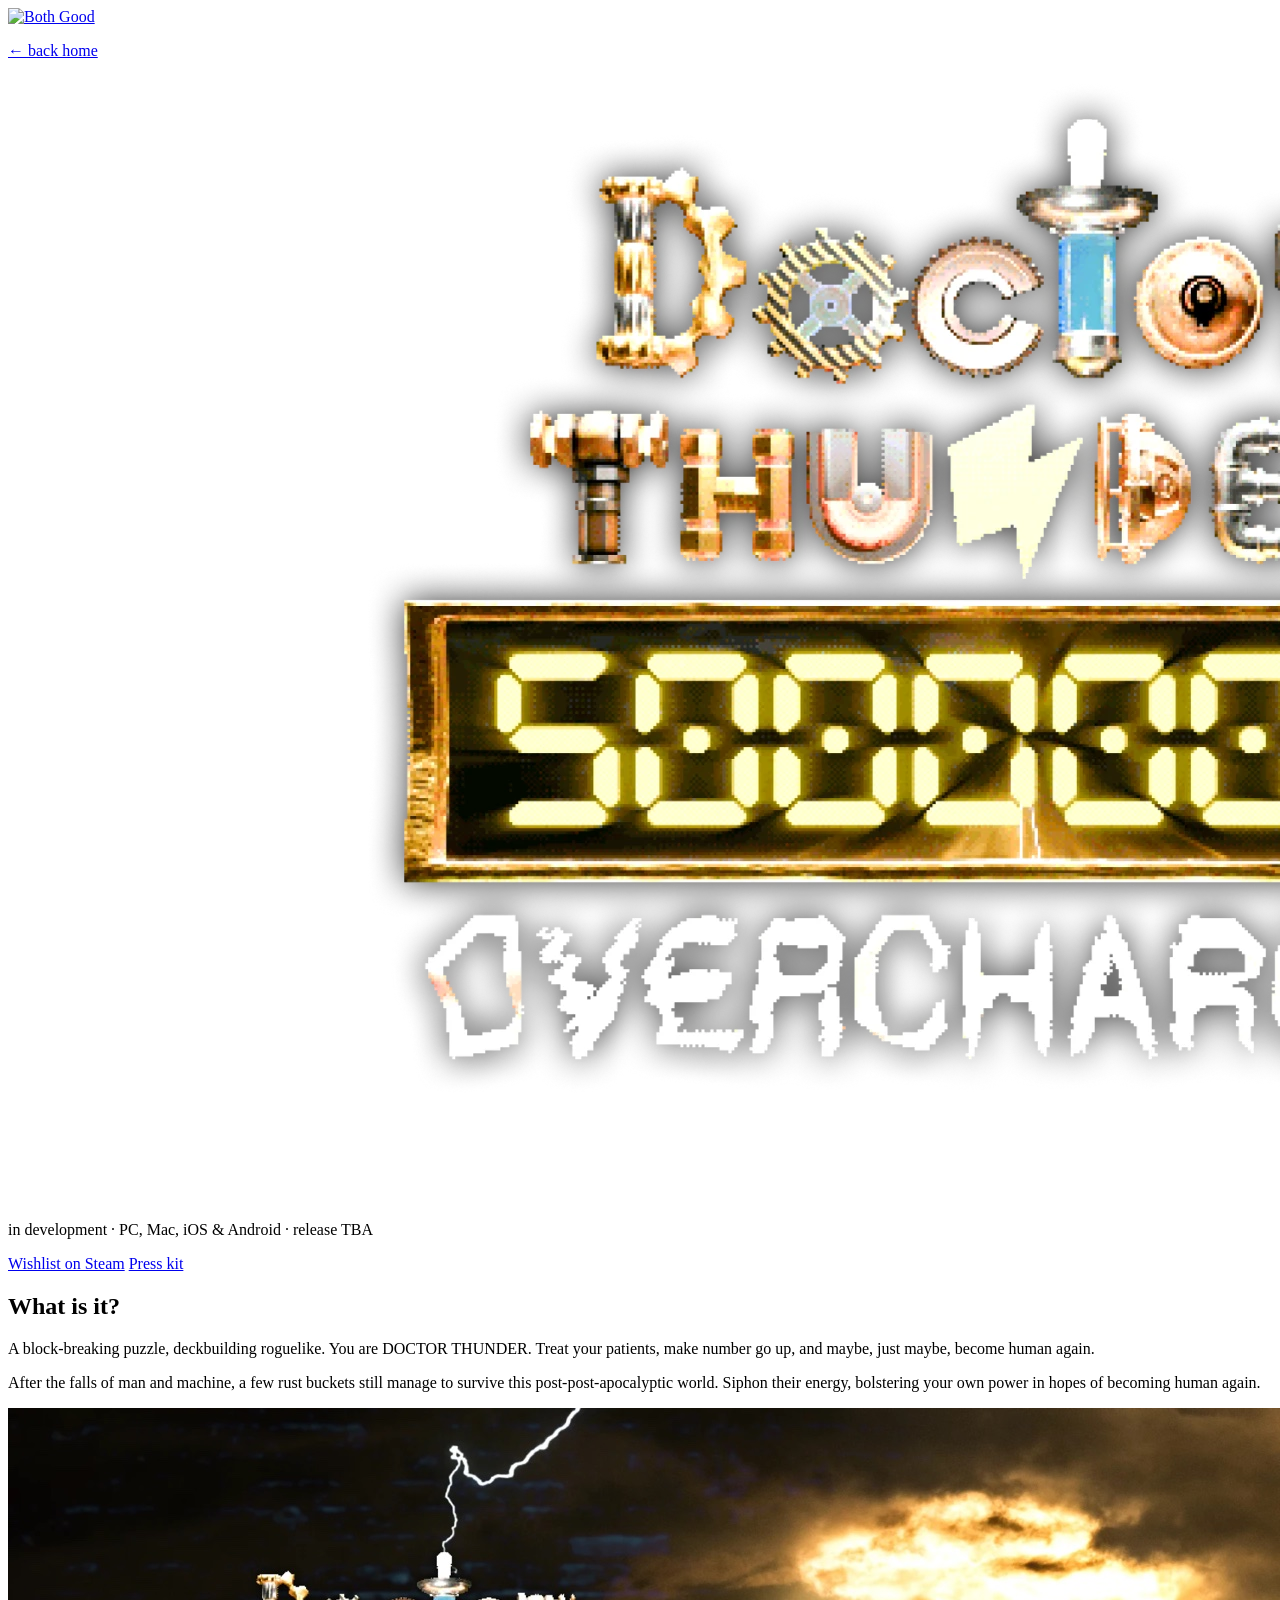
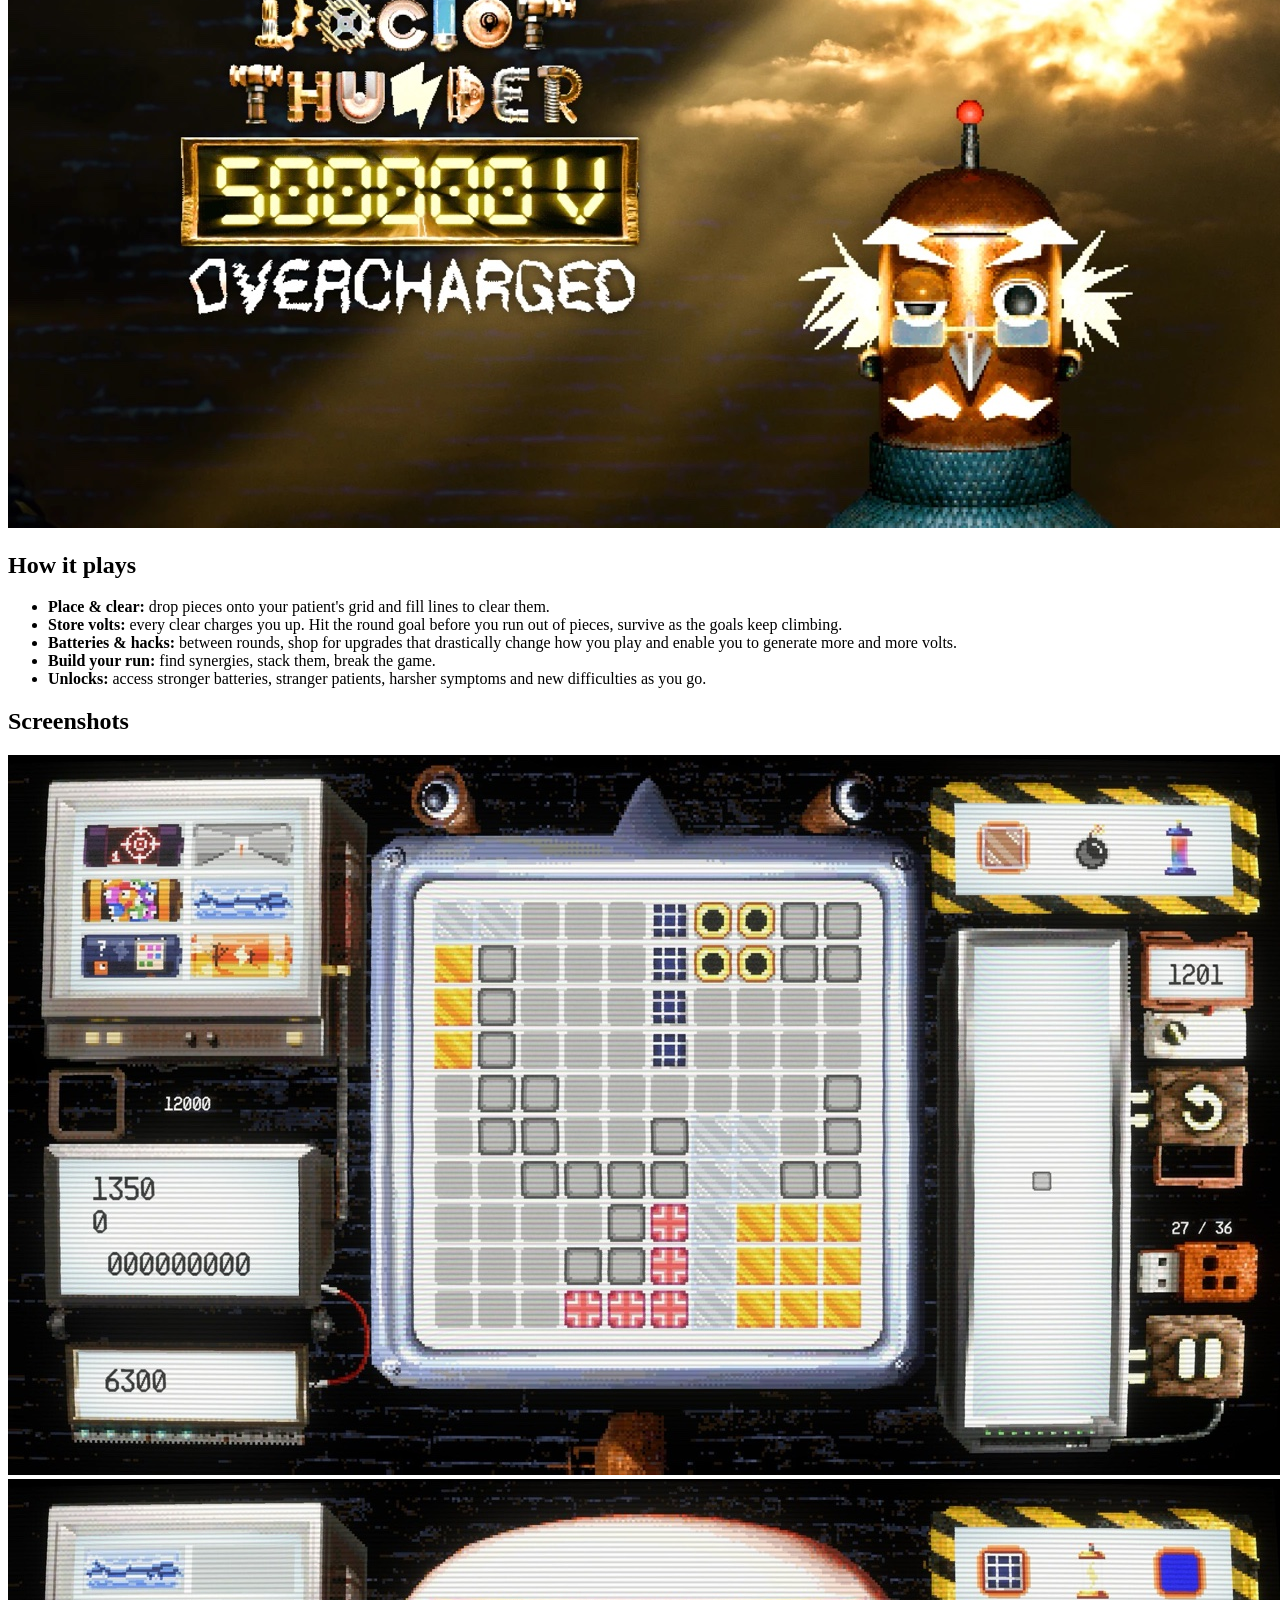
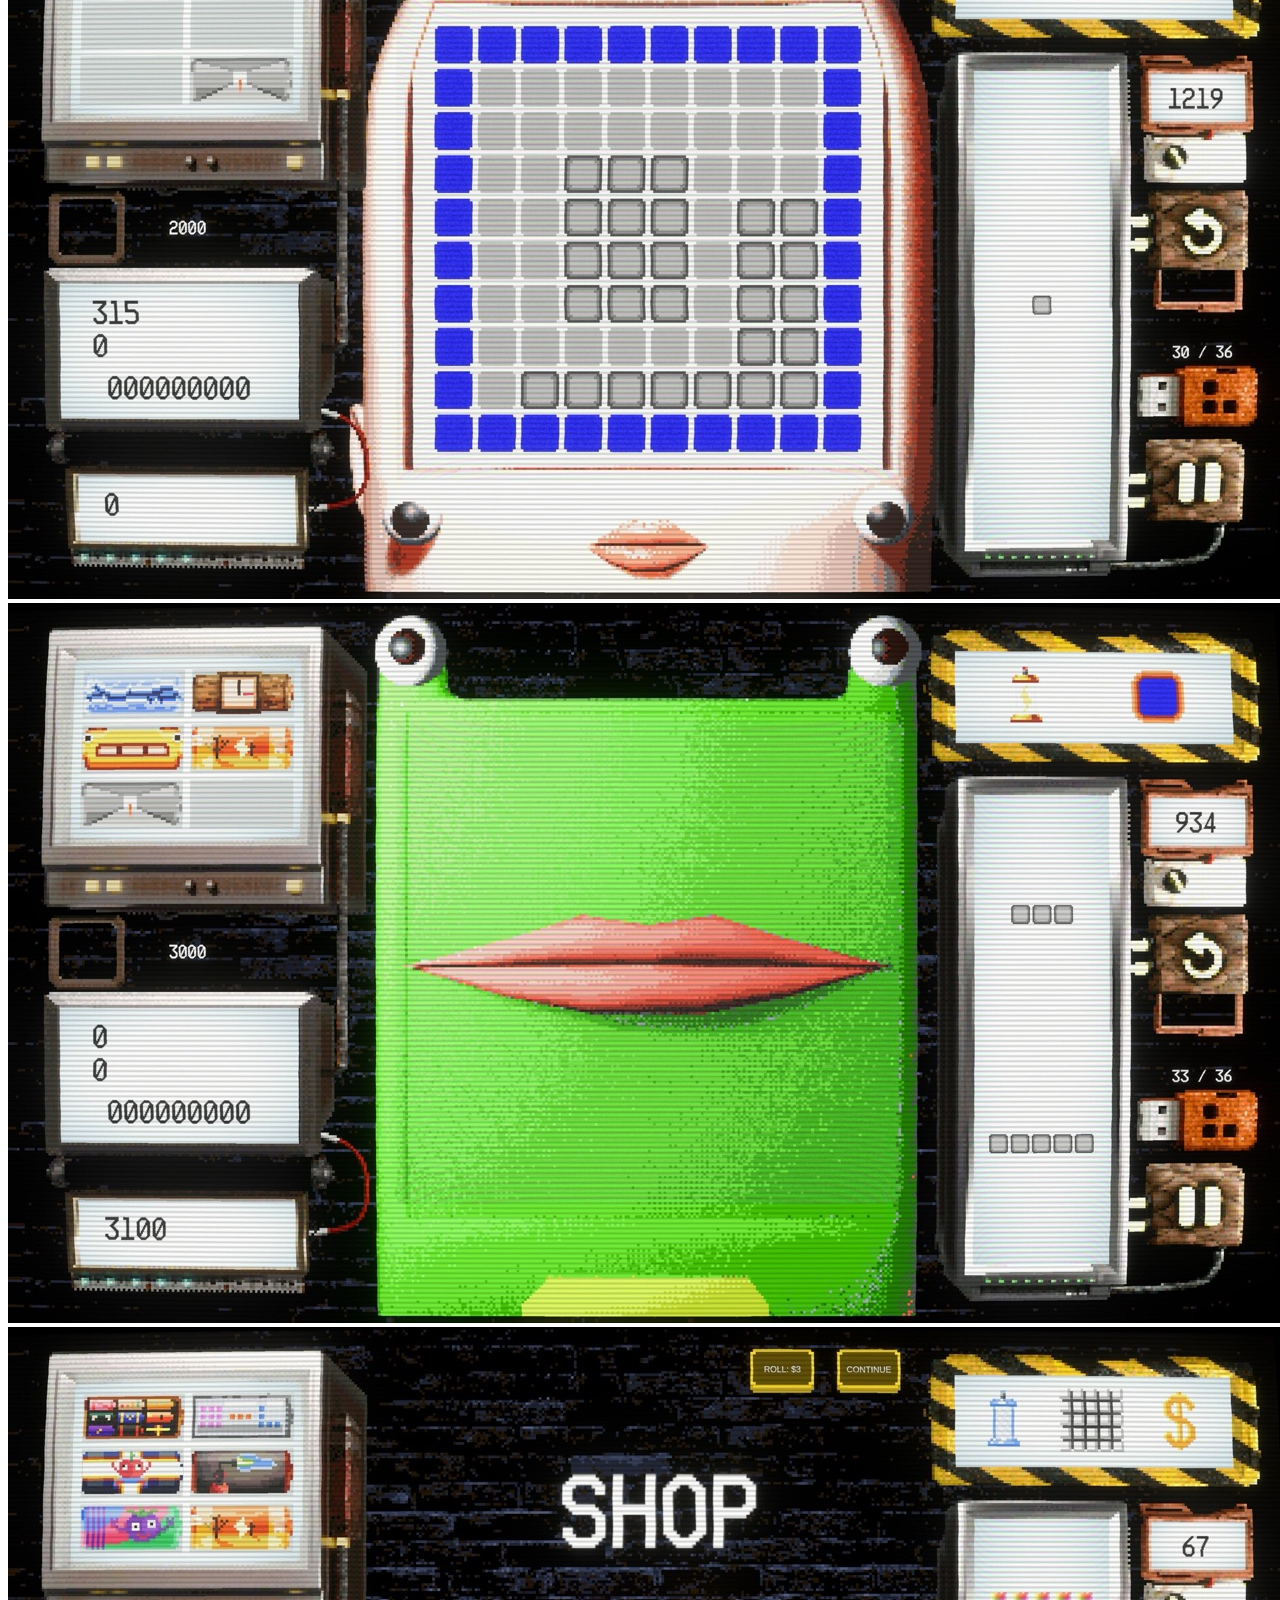
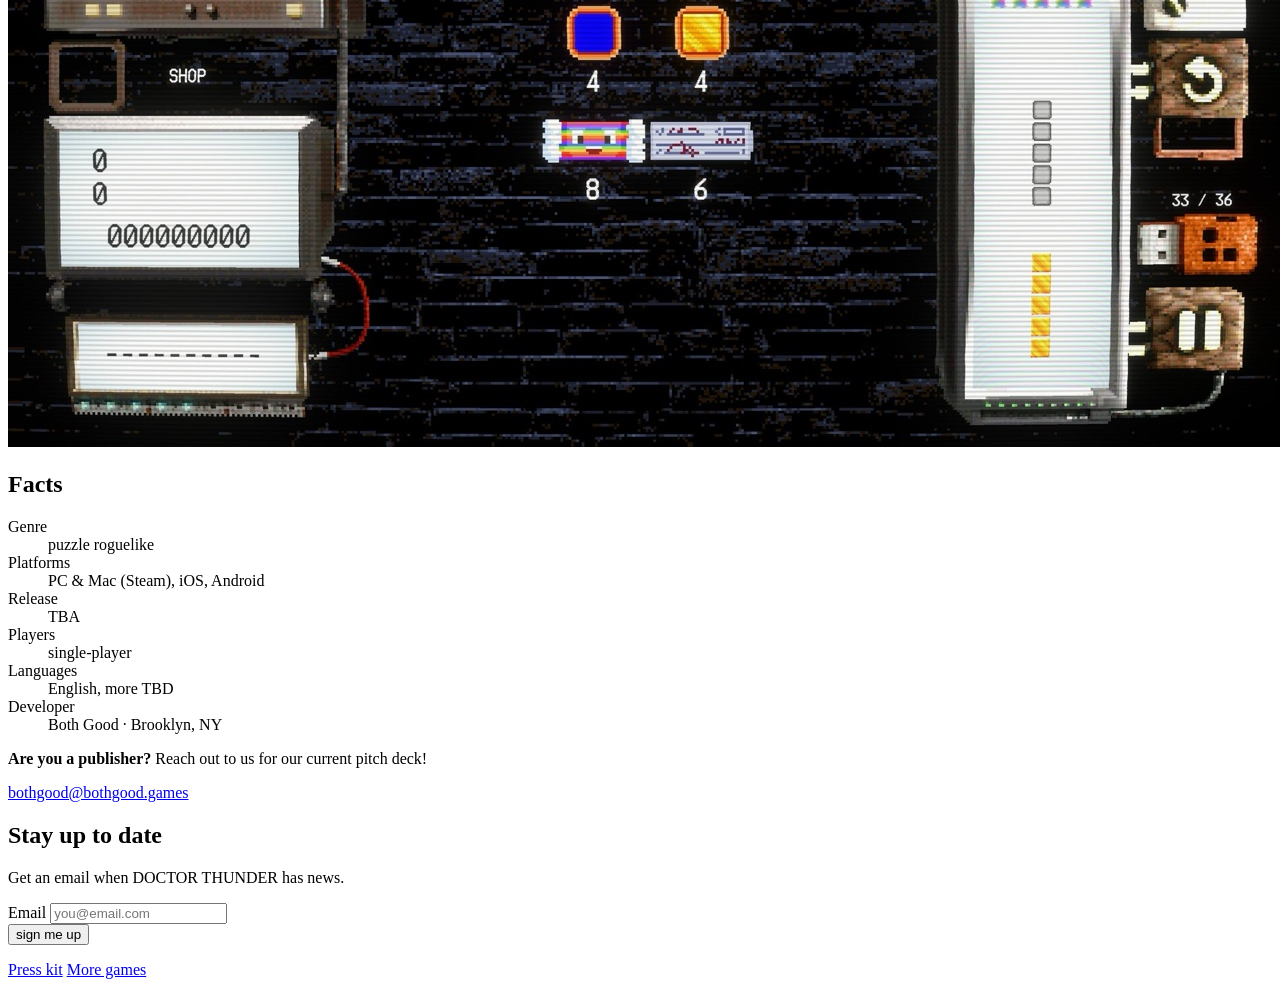
==== doctor-thunder/index.html @ 3d5a77f5 "Add DOCTOR THUNDER 500000 V OVERCHARGED game page and press kit - Game page: logo, description, how " ====
<!DOCTYPE html>
<html lang="en">
<head>
    <meta charset="UTF-8">
    <meta name="viewport" content="width=device-width, initial-scale=1.0">
    <title>DOCTOR THUNDER 500000 V OVERCHARGED — BOTH GOOD</title>
    <meta name="description" content="A block-breaking puzzle, deckbuilding roguelike. You are DOCTOR THUNDER. Treat your patients, make number go up, and maybe, just maybe, become human again.">
    <!-- link preview tags (Discord, Slack, iMessage, X, email...) -->
    <meta property="og:type" content="website">
    <meta property="og:site_name" content="Both Good">
    <meta property="og:title" content="DOCTOR THUNDER 500000 V OVERCHARGED">
    <meta property="og:description" content="A block-breaking puzzle, deckbuilding roguelike. You are DOCTOR THUNDER. Treat your patients, make number go up, and maybe, just maybe, become human again.">
    <meta property="og:url" content="https://www.bothgood.games/doctor-thunder/">
    <meta property="og:image" content="https://www.bothgood.games/doctor-thunder/assets/keyart.jpg">
    <meta property="og:image:width" content="1280">
    <meta property="og:image:height" content="720">
    <meta name="twitter:card" content="summary_large_image">
    <link rel="stylesheet" href="../style.css?v=4">

    <link rel="preconnect" href="https://fonts.googleapis.com">
    <link rel="preconnect" href="https://fonts.gstatic.com" crossorigin>
    <link href="https://fonts.googleapis.com/css2?family=Barrio&family=Syne+Mono&display=swap" rel="stylesheet">

    <script src="../jigglyText.js?v=3"></script>
    <script src="../signup.js?v=2"></script>

    <link rel="icon" type="image/png" href="/favicon-96x96.png" sizes="96x96" />
    <link rel="icon" type="image/svg+xml" href="/favicon.svg" />
    <link rel="shortcut icon" href="/favicon.ico" />
</head>
<body>
    <header>
        <a href="../"><img src="../imgs/BG logo.png" class="logo" alt="Both Good" draggable="false"></a>
    </header>
    <div class="container page">
        <main>
            <section>
                <p class="back-link"><a href="../">← back home</a></p>
                <h1 class="logo-heading"><img class="game-logo" src="assets/doctor_thunder_logo.png" alt="DOCTOR THUNDER 500000 V OVERCHARGED" draggable="false"></h1>

                <p class="game-meta">in development · PC, Mac, iOS &amp; Android · release TBA</p>
                <p class="links">
                    <a href="https://store.steampowered.com/app/4509940/DOCTOR_THUNDER_500000_V_OVERCHARGED?utm_source=BGwebsite&utm_medium=gamepage">Wishlist on Steam</a>
                    <a href="presskit.html">Press kit</a>
                </p>
            </section>

            <section class="page-section">
                <h2>What is it?</h2>
                <p>
                    A block-breaking puzzle, deckbuilding roguelike. You are DOCTOR THUNDER.
                    Treat your patients, make number go up, and maybe, just maybe,
                    become human again.
                </p>
                <p>
                    After the falls of man and machine, a few rust buckets still manage to
                    survive this post-post-apocalyptic world. Siphon their energy, bolstering
                    your own power in hopes of becoming human again.
                </p>
            </section>

            <section class="page-section">
                <img class="key-art" src="assets/keyart.jpg?v=2" alt="DOCTOR THUNDER 500000 V OVERCHARGED key art">
            </section>

            <section class="page-section">
                <h2>How it plays</h2>
                <ul>
                    <li><b>Place &amp; clear:</b> drop pieces onto your patient's grid and fill lines to clear them.</li>
                    <li><b>Store volts:</b> every clear charges you up. Hit the round goal before you run out of pieces, survive as the goals keep climbing.</li>
                    <li><b>Batteries &amp; hacks:</b> between rounds, shop for upgrades that drastically change how you play and enable you to generate more and more volts.</li>
                    <li><b>Build your run:</b> find synergies, stack them, break the game.</li>
                    <li><b>Unlocks:</b> access stronger batteries, stranger patients, harsher symptoms and new difficulties as you go.</li>
                </ul>
            </section>

            <section class="page-section">
                <h2>Screenshots</h2>
                <div class="shots">
                    <img src="assets/screenshots/ss4.jpg" alt="Placing pieces on a patient's grid" loading="lazy">
                    <img src="assets/screenshots/ss5.jpg" alt="A patient's grid ringed with blue blocks" loading="lazy">
                    <img src="assets/screenshots/ss2.jpg" alt="A green patient" loading="lazy">
                    <img src="assets/screenshots/ss3.jpg" alt="The shop" loading="lazy">
                </div>
            </section>

            <section class="page-section">
                <h2>Facts</h2>
                <dl class="facts">
                    <dt>Genre</dt>
                    <dd>puzzle roguelike</dd>
                    <dt>Platforms</dt>
                    <dd>PC &amp; Mac (Steam), iOS, Android</dd>
                    <dt>Release</dt>
                    <dd>TBA</dd>
                    <dt>Players</dt>
                    <dd>single-player</dd>
                    <dt>Languages</dt>
                    <dd>English, more TBD</dd>
                    <dt>Developer</dt>
                    <dd>Both Good · Brooklyn, NY</dd>
                </dl>
            </section>

            <section>
                <div class="note-box">
                    <p><b>Are you a publisher?</b> Reach out to us for our current pitch deck!</p>
                    <p><a href="mailto:bothgood@bothgood.games?subject=DOCTOR%20THUNDER%20pitch%20deck">bothgood@bothgood.games</a></p>
                </div>
            </section>

            <section class="signup-section">
                <h2>Stay up to date</h2>
                <p>Get an email when DOCTOR THUNDER has news.</p>
                <form class="signup" action="https://assets.mailerlite.com/jsonp/1327539/forms/204511100450899014/subscribe" method="post">
                    <label for="signup-email-dt" class="visually-hidden">Email</label>
                    <input id="signup-email-dt" type="email" name="fields[email]" placeholder="you@email.com" required autocomplete="email">
                    <div class="captcha-slot"></div>
                    <button type="submit">sign me up</button>
                    <p class="signup-status" aria-live="polite"></p>
                </form>
            </section>

            <section>
                <p class="links">
                    <a href="presskit.html">Press kit</a>
                    <a href="../">More games</a>
                </p>
            </section>
        </main>
    </div>
</body>
</html>
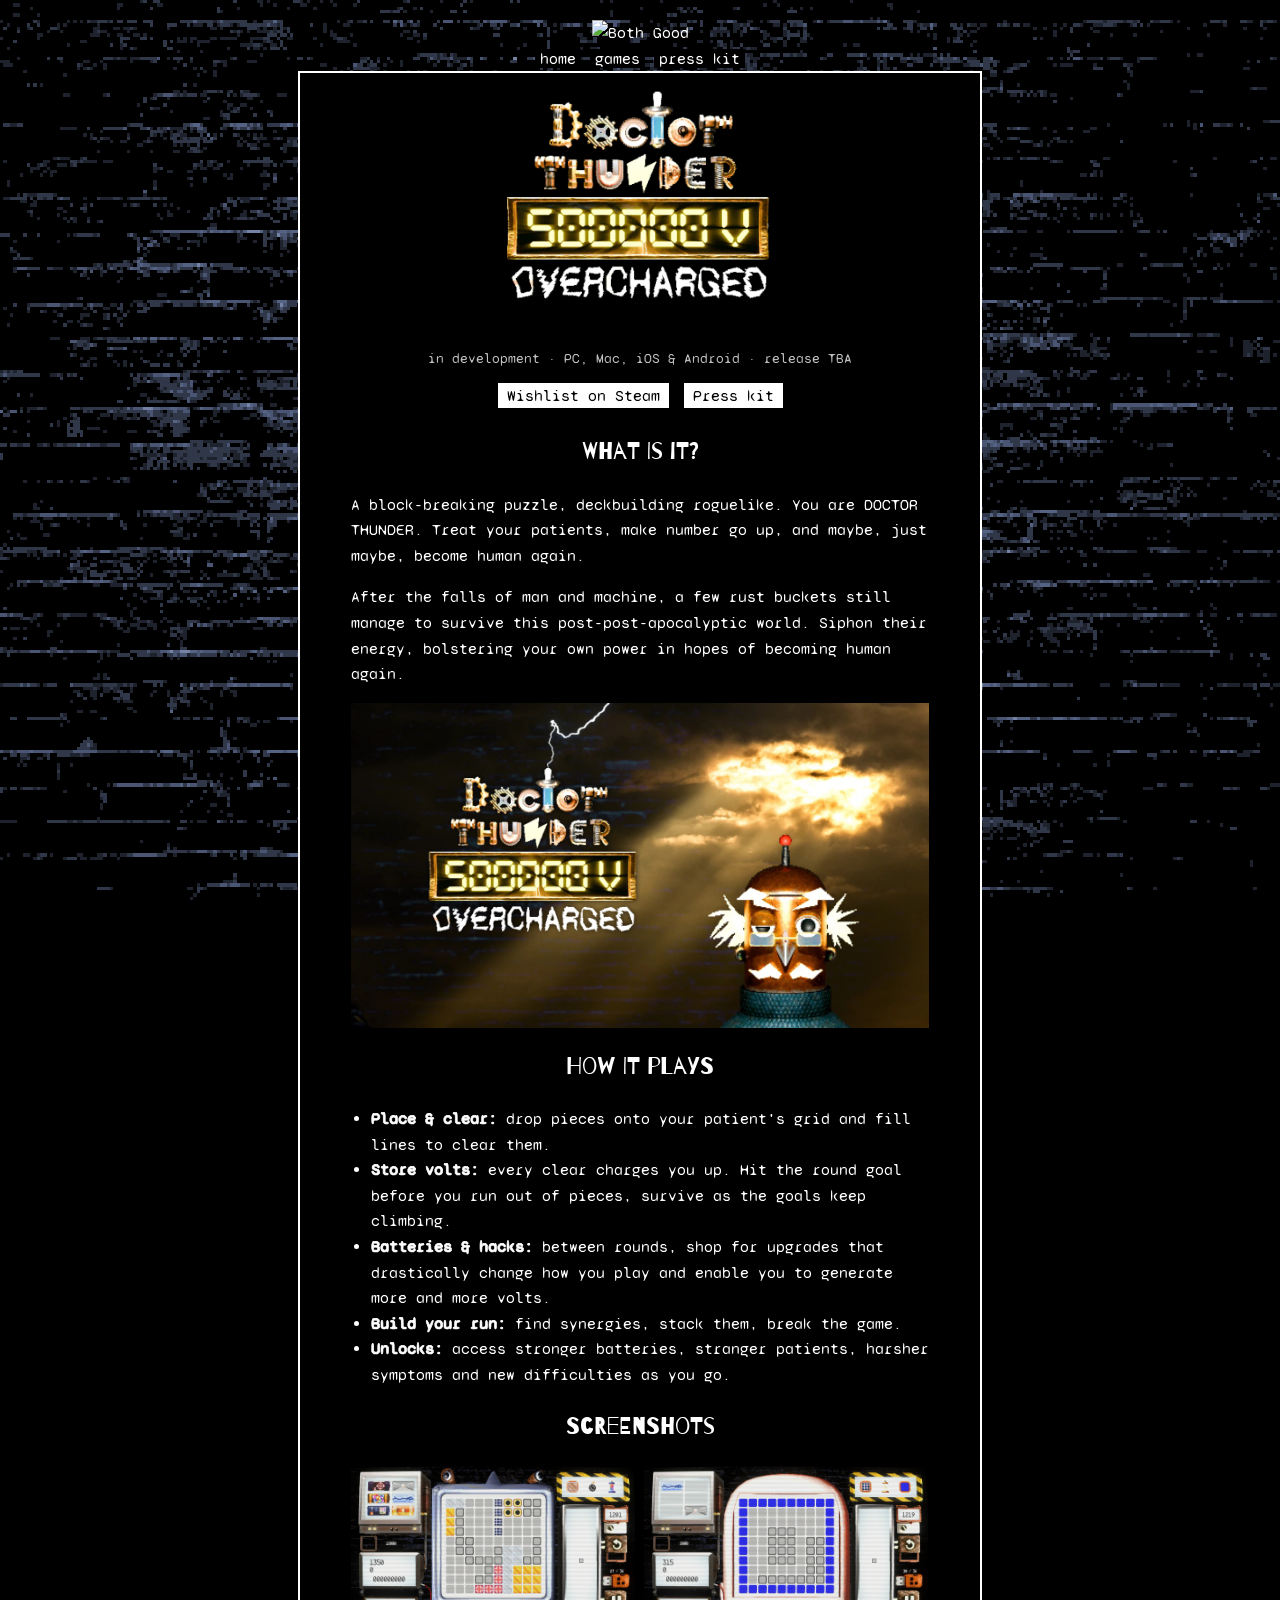
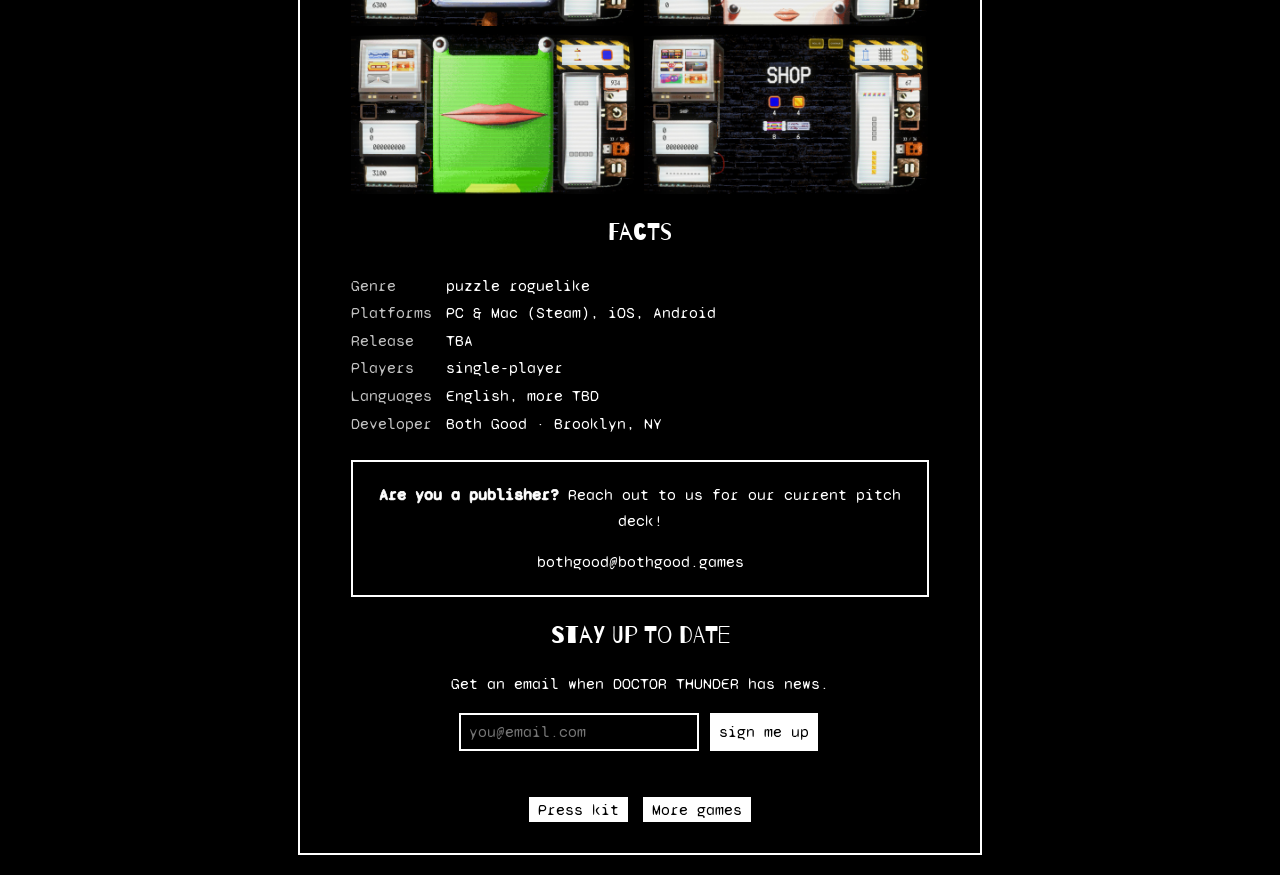
==== commit fc061e66: "Use shared header on Doctor Thunder pages" ====
--- a/doctor-thunder/index.html
+++ b/doctor-thunder/index.html
@@ -15,7 +15,8 @@
     <meta property="og:image:width" content="1280">
     <meta property="og:image:height" content="720">
     <meta name="twitter:card" content="summary_large_image">
-    <link rel="stylesheet" href="../style.css?v=4">
+    <link rel="stylesheet" href="../header.css?v=2">
+    <link rel="stylesheet" href="../style.css?v=7">
 
     <link rel="preconnect" href="https://fonts.googleapis.com">
     <link rel="preconnect" href="https://fonts.gstatic.com" crossorigin>
@@ -29,13 +30,17 @@
     <link rel="shortcut icon" href="/favicon.ico" />
 </head>
 <body>
-    <header>
+    <header class="site-header">
         <a href="../"><img src="../imgs/BG logo.png" class="logo" alt="Both Good" draggable="false"></a>
+        <nav class="site-nav">
+            <a href="../">home</a>
+            <a href="../#games">games</a>
+            <a href="presskit.html">press kit</a>
+        </nav>
     </header>
     <div class="container page">
         <main>
             <section>
-                <p class="back-link"><a href="../">← back home</a></p>
                 <h1 class="logo-heading"><img class="game-logo" src="assets/doctor_thunder_logo.png" alt="DOCTOR THUNDER 500000 V OVERCHARGED" draggable="false"></h1>
 
                 <p class="game-meta">in development · PC, Mac, iOS &amp; Android · release TBA</p>
--- a/style.css
+++ b/style.css
@@ -0,0 +1,473 @@
+
+body {
+    font-family: "Syne Mono", monospace;
+    line-height: 1.6;
+    color: white;
+    background-color: black;
+    padding: 20px;
+    text-align: center;
+
+    margin: 0;
+    animation: backgroundChange 2s infinite alternate;
+    background-image: url('imgs/starBg_0.jpg');
+    background-size: cover;
+    background-position: center;
+    background-attachment: fixed;
+    image-rendering: pixelated;
+    image-rendering: crisp-edges;
+    image-rendering: -moz-crisp-edges;
+    image-rendering: -o-crisp-edges;
+}
+
+
+img {
+    image-rendering: pixelated;
+    image-rendering: crisp-edges;
+    image-rendering: -moz-crisp-edges;
+    image-rendering: -o-crisp-edges;
+}
+
+h1, h2 {
+    font-family: "Barrio", serif;
+    font-weight: 400;
+    font-style: normal;
+}
+
+.container {
+    max-width: 520px;
+    min-height: 100%;
+    height: auto;
+    margin: 0 auto;
+    background-color: rgb(0, 0, 0);
+    border: solid white 2px;
+    position: relative;
+    overflow: visible; /* Allow content to bleed out */
+    justify-content: space-between;
+    padding-bottom: 10px;
+}
+
+/* game pages get a bit more room */
+.container.page {
+    max-width: 680px;
+}
+
+main > section,
+main > h1 {
+    width: 85%;
+    margin-left: auto;
+    margin-right: auto;
+}
+
+hr {
+    border: none;
+    border-top: 2px solid white;
+    width: 85%;
+    margin: 40px auto;
+}
+
+/* ---------- game widgets ---------- */
+
+.image-stack {
+    position: relative;
+    width: 400px;
+    max-width: 100%;
+    aspect-ratio: 2 / 1;
+    margin: 30px auto 10px;
+    overflow: visible;
+}
+
+.image {
+    position: absolute;
+    inset: 0;
+    display: flex;
+    justify-content: center;
+    align-items: center;
+}
+
+.image a {
+    display: contents;
+}
+
+.image img {
+    width: 91%;
+    height: auto;
+    transition: transform 0.15s ease-in-out;
+}
+
+.image img.wide {
+    width: 100%;
+}
+
+.image.back  { z-index: 1; }
+.image.front { z-index: 2; }
+
+/* clear gap between one game and the next on the homepage */
+.game + .game {
+    margin-top: 80px;
+}
+
+.game-title {
+    margin: 10px 0 0;
+    line-height: 1.2;
+}
+
+.game-blurb {
+    text-align: left;
+}
+
+.game-meta {
+    font-size: 0.85em;
+    opacity: 0.75;
+    margin: 0;
+}
+
+.links {
+    margin-top: 8px;
+    line-height: 2.2;
+}
+
+/* link rows: white highlight with black text, inverts on hover */
+.links a,
+.signup button {
+    font: inherit;
+    color: black;
+    background: white;
+    border: 2px solid white;
+    padding: 1px 7px;
+    margin: 0 3px;
+    text-decoration: none;
+    white-space: nowrap;
+    cursor: pointer;
+}
+
+.links a:hover,
+.signup button:hover {
+    color: white;
+    background: black;
+}
+
+.note-box {
+    border: 2px solid white;
+    padding: 4px 14px;
+    margin: 24px 0 8px;
+}
+
+.placeholder {
+    display: flex;
+    justify-content: center;
+    align-items: center;
+    border: 2px dashed white;
+    color: white;
+    text-decoration: none;
+    opacity: 0.7;
+}
+
+.widget-placeholder {
+    width: 364px;
+    max-width: 100%;
+    aspect-ratio: 2 / 1;
+    margin: 30px auto 10px;
+}
+
+/* ---------- about / text ---------- */
+
+.about h1 {
+    text-align: center;
+}
+
+.about p {
+    text-align: left;
+}
+
+/* text links: orange buttons (colour set in header.css): orange text and outline on black.
+   On hover they fill orange with black text. */
+a {
+    color: var(--link);
+    background: black;
+    border: 2px solid var(--link);
+    padding: 0 5px;
+    text-decoration: none;
+    -webkit-box-decoration-break: clone;
+    box-decoration-break: clone; /* keeps the box tidy if a link wraps */
+}
+
+a:hover {
+    color: black;
+    background: var(--link);
+}
+
+/* image links (game widgets, social icons, logo) stay plain */
+a:has(> img),
+a:has(> img):hover {
+    background: none;
+    border: none;
+    padding: 0;
+}
+
+.plain-list {
+    list-style: none;
+    padding: 0;
+}
+
+.plain-list li {
+    margin: 6px 0;
+}
+
+/* ---------- signup ---------- */
+
+.signup-section h2 {
+    margin-bottom: 0;
+}
+
+.signup {
+    display: flex;
+    flex-wrap: wrap;
+    justify-content: center;
+    gap: 8px;
+}
+
+.signup input[type="email"] {
+    font: inherit;
+    color: white;
+    background: black;
+    border: 2px solid white;
+    padding: 4px 8px;
+    width: 220px;
+    max-width: 100%;
+}
+
+.signup-status {
+    flex-basis: 100%;
+    margin: 0;
+    min-height: 1.6em;
+}
+
+.visually-hidden {
+    position: absolute;
+    width: 1px;
+    height: 1px;
+    overflow: hidden;
+    clip: rect(0 0 0 0);
+}
+
+/* ---------- team ---------- */
+
+.team-list {
+    list-style: none;
+    padding: 0;
+    display: grid;
+    grid-template-columns: repeat(auto-fit, minmax(130px, 1fr));
+    gap: 16px;
+}
+
+.team-list li p {
+    margin: 6px 0 0;
+    line-height: 1.3;
+}
+
+/* portraits come with their own pixel frame */
+.team-list img {
+    display: block;
+    width: 96px;
+    height: auto;
+    margin: 0 auto;
+}
+
+/* ---------- game pages ---------- */
+
+.key-art {
+    width: 100%;
+    height: auto;
+    display: block;
+    margin: 10px 0;
+}
+
+.key-art.placeholder {
+    aspect-ratio: 2 / 1;
+}
+
+.page-section {
+    text-align: left;
+}
+
+.page-section h2 {
+    text-align: center;
+}
+
+.page-section ul {
+    padding-left: 20px;
+}
+
+.trailer {
+    width: 100%;
+    aspect-ratio: 16 / 9;
+    border: 2px solid white;
+    display: block;
+}
+
+.trailer.placeholder {
+    border-style: dashed;
+}
+
+/* screenshots / 3D key art are not pixel art, so scale them smoothly */
+.key-art,
+.shots img {
+    image-rendering: auto;
+}
+
+.shots {
+    display: grid;
+    grid-template-columns: 1fr 1fr;
+    gap: 8px;
+}
+
+.shots img,
+.shots .placeholder {
+    width: 100%;
+    height: auto;
+    aspect-ratio: 16 / 9;
+    object-fit: cover;
+    display: block;
+}
+
+.facts {
+    display: grid;
+    grid-template-columns: max-content 1fr;
+    gap: 2px 14px;
+    margin: 0;
+}
+
+.facts dt {
+    opacity: 0.75;
+}
+
+.facts dd {
+    margin: 0;
+}
+
+/* ---------- socials ---------- */
+
+.coming-soon {
+    margin-top: auto;
+    padding-bottom: 20px;
+    text-align: center;
+}
+
+.social-icons {
+    display: flex;
+    justify-content: center;
+    gap: 20px;
+    margin-top: 20px;
+    margin-bottom: 20px;
+}
+.social-icons a {
+    text-decoration: none;
+}
+.social-icons img {
+    width: 35px;
+    height: 35px;
+    transition: transform 0.15s ease-in-out;
+}
+.social-icons img:hover {
+    transform: scale(1.1);
+}
+
+@keyframes jiggle {
+    0% { transform: translateY(0); }
+    25% { transform: translateY(-1px); }
+    50% { transform: translateY(1px); }
+    75% { transform: translateY(-1px); }
+    100% { transform: translateY(0); }
+}
+
+.jiggly {
+    display: inline-block;
+    animation: jiggle 3s infinite ease-in-out;
+}
+
+.jiggly:nth-child(odd) {
+    animation-delay: 0.75s;
+}
+
+.jiggly:nth-child(even) {
+    animation-delay: 0.5s;
+}
+
+@media (max-width: 480px) {
+    body {
+        padding: 16px;
+    }
+    main > section,
+    main > h1,
+    hr {
+        width: 90%;
+    }
+    .shots {
+        grid-template-columns: 1fr;
+    }
+}
+
+/* placeholders keep their centered label even when sized like media */
+.placeholder.key-art,
+.placeholder.trailer,
+.shots .placeholder {
+    display: flex;
+}
+
+.captcha-slot {
+    flex-basis: 100%;
+    display: flex;
+    justify-content: center;
+}
+
+.captcha-slot:empty {
+    display: none;
+}
+
+/* ---------- team portraits + single-image widget ---------- */
+
+.aka {
+    font-size: 0.85em;
+    opacity: 0.75;
+}
+
+.image img.framed {
+    border: 2px solid white;
+    box-sizing: border-box;
+}
+
+.image img.framed {
+    image-rendering: auto;
+}
+
+
+
+/* game logo used in place of a text heading */
+.logo-heading {
+    margin: 10px 0 20px;
+}
+.game-logo {
+    display: block;
+    width: 80%;
+    max-width: 440px;
+    height: auto;
+    margin: 0 auto;
+    image-rendering: auto;
+}
+
+/* Syne Mono only ships one weight, so the browser's fake bold barely shows.
+   A thin stroke in the text colour makes bold actually read as bold. */
+b, strong {
+    -webkit-text-stroke: 0.7px currentColor;
+}
+
+/* signup sits at the bottom of the contact section */
+#contact .signup-section {
+    margin-top: 40px;
+}
+
+/* ===== BACKGROUND TEST: brick wall instead of the stars =====
+   To go back to stars, delete this block. */
+body {
+    background-image: url('imgs/brickBg.png');
+}
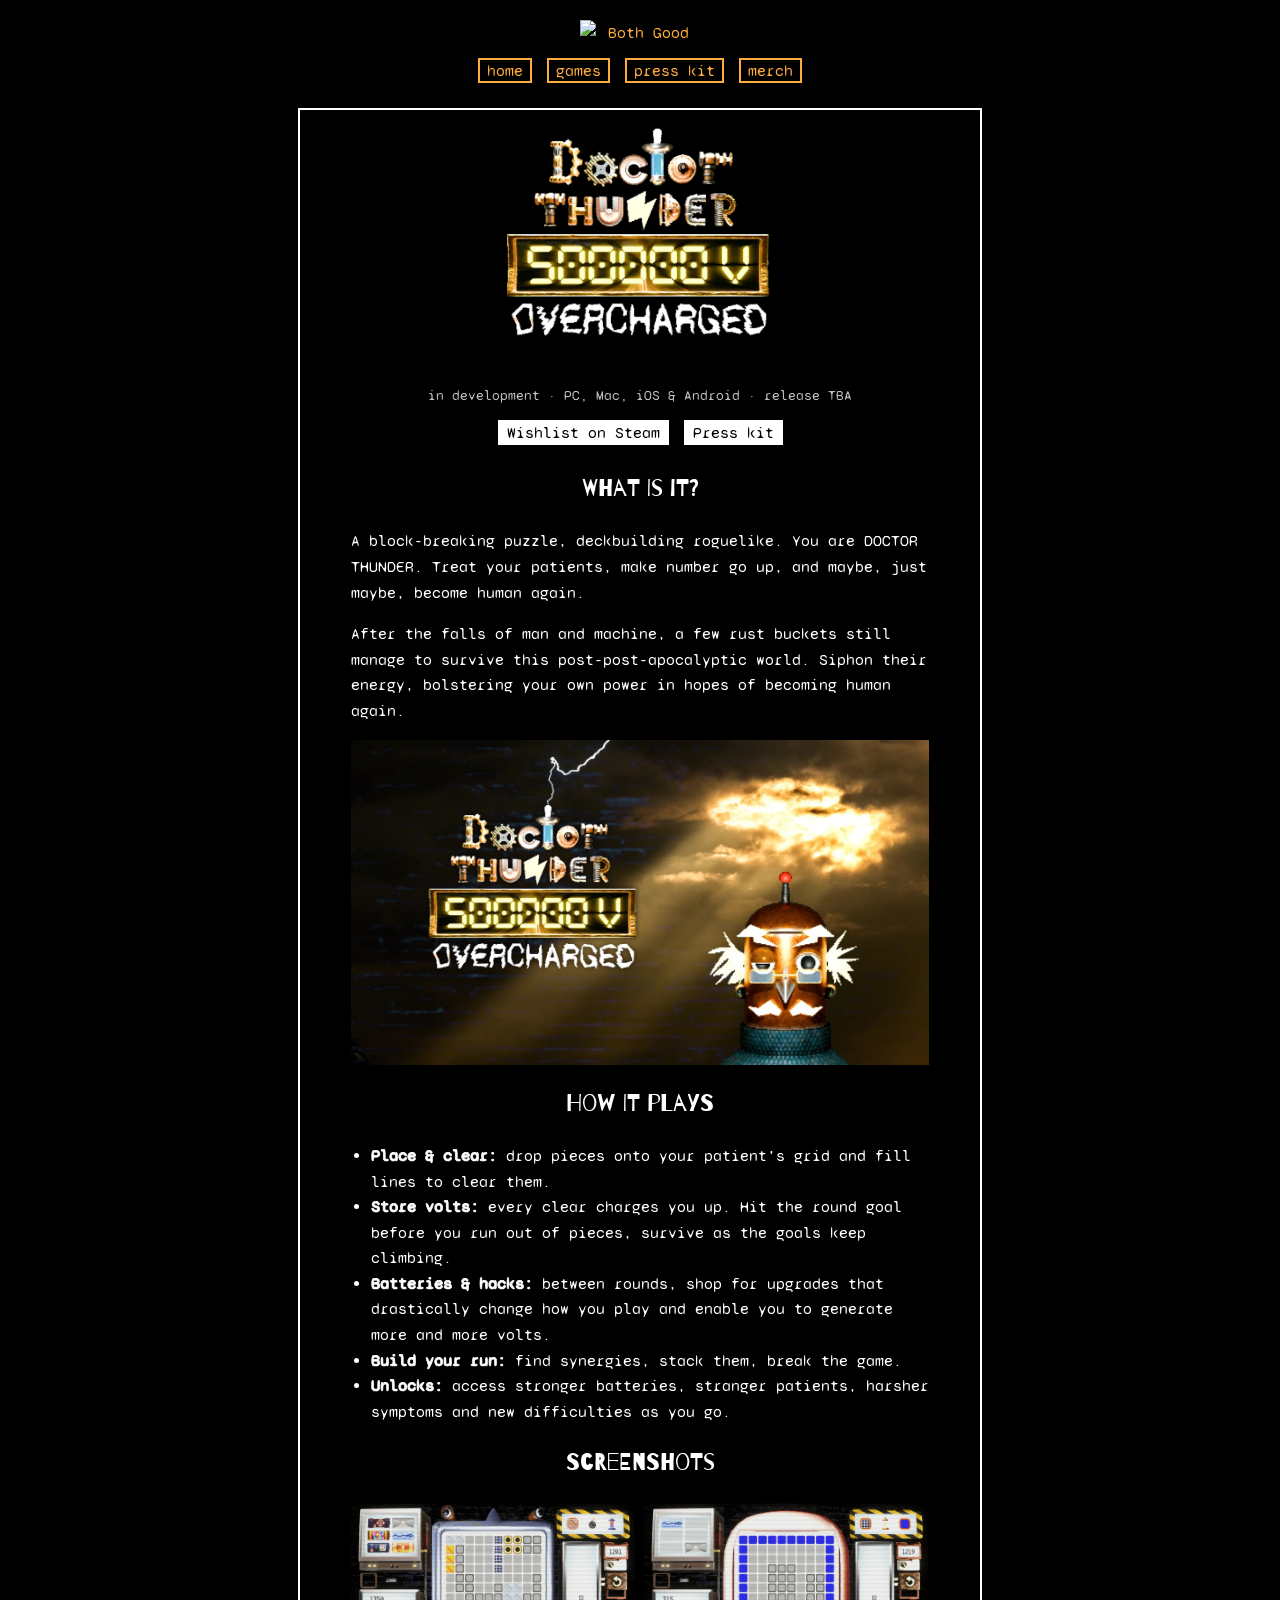
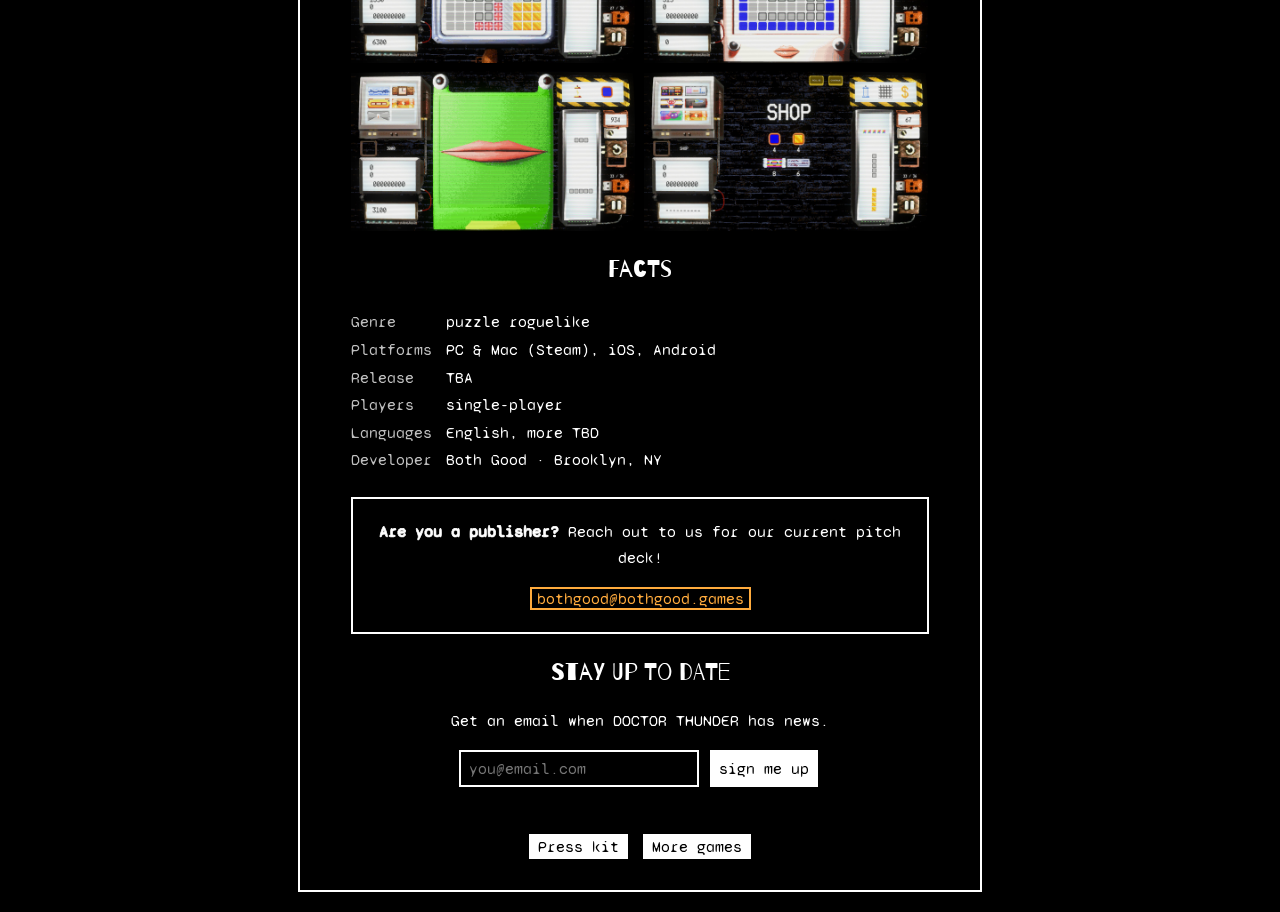
==== commit 62ca2d38: "Add merch link to homepage and game page nav" ====
--- a/doctor-thunder/index.html
+++ b/doctor-thunder/index.html
@@ -11,12 +11,12 @@
     <meta property="og:title" content="DOCTOR THUNDER 500000 V OVERCHARGED">
     <meta property="og:description" content="A block-breaking puzzle, deckbuilding roguelike. You are DOCTOR THUNDER. Treat your patients, make number go up, and maybe, just maybe, become human again.">
     <meta property="og:url" content="https://www.bothgood.games/doctor-thunder/">
-    <meta property="og:image" content="https://www.bothgood.games/doctor-thunder/assets/keyart.jpg">
+    <meta property="og:image" content="https://www.bothgood.games/doctor-thunder/assets/keyart.jpg?v=3">
     <meta property="og:image:width" content="1280">
     <meta property="og:image:height" content="720">
     <meta name="twitter:card" content="summary_large_image">
     <link rel="stylesheet" href="../header.css?v=2">
-    <link rel="stylesheet" href="../style.css?v=7">
+    <link rel="stylesheet" href="../style.css?v=10">
 
     <link rel="preconnect" href="https://fonts.googleapis.com">
     <link rel="preconnect" href="https://fonts.gstatic.com" crossorigin>
@@ -36,6 +36,7 @@
             <a href="../">home</a>
             <a href="../#games">games</a>
             <a href="presskit.html">press kit</a>
+            <a href="https://shop.bothgood.games" target="_blank" rel="noopener">merch</a>
         </nav>
     </header>
     <div class="container page">
@@ -65,7 +66,7 @@
             </section>
 
             <section class="page-section">
-                <img class="key-art" src="assets/keyart.jpg?v=2" alt="DOCTOR THUNDER 500000 V OVERCHARGED key art">
+                <img class="key-art" src="assets/keyart.jpg?v=3" alt="DOCTOR THUNDER 500000 V OVERCHARGED key art">
             </section>
 
             <section class="page-section">
--- a/header.css
+++ b/header.css
@@ -0,0 +1,52 @@
+/* Shared top-of-page header (Both Good logo + orange button nav).
+   Loaded by the homepage, the game pages and the DT / Golftacular press kits,
+   so they all look the same even though the press kits use PressStyle.css. */
+
+:root {
+    --link: #ffab3d; /* orange, to match the DOCTOR THUNDER logo */
+}
+
+.site-header {
+    text-align: center;
+    margin: 0 0 18px;
+}
+
+.site-header .logo {
+    display: block;
+    width: 200px;
+    max-width: 60%;
+    height: auto;
+    margin: 0 auto;
+    image-rendering: pixelated;
+}
+
+.site-header > a,
+.site-header > a:hover {
+    display: inline-block;
+    background: none;
+    border: none;
+    padding: 0;
+}
+
+.site-nav {
+    font-family: "Syne Mono", monospace;
+    font-size: 16px;
+    line-height: 2.4;
+    margin: 6px 0 0;
+}
+
+/* orange buttons: orange text and outline on black, fills orange with black text on hover */
+.site-nav a {
+    color: var(--link);
+    background: black;
+    border: 2px solid var(--link);
+    padding: 1px 7px;
+    margin: 0 3px;
+    text-decoration: none;
+    white-space: nowrap;
+}
+
+.site-nav a:hover {
+    color: black;
+    background: var(--link);
+}
--- a/style.css
+++ b/style.css
@@ -465,9 +465,3 @@
 #contact .signup-section {
     margin-top: 40px;
 }
-
-/* ===== BACKGROUND TEST: brick wall instead of the stars =====
-   To go back to stars, delete this block. */
-body {
-    background-image: url('imgs/brickBg.png');
-}
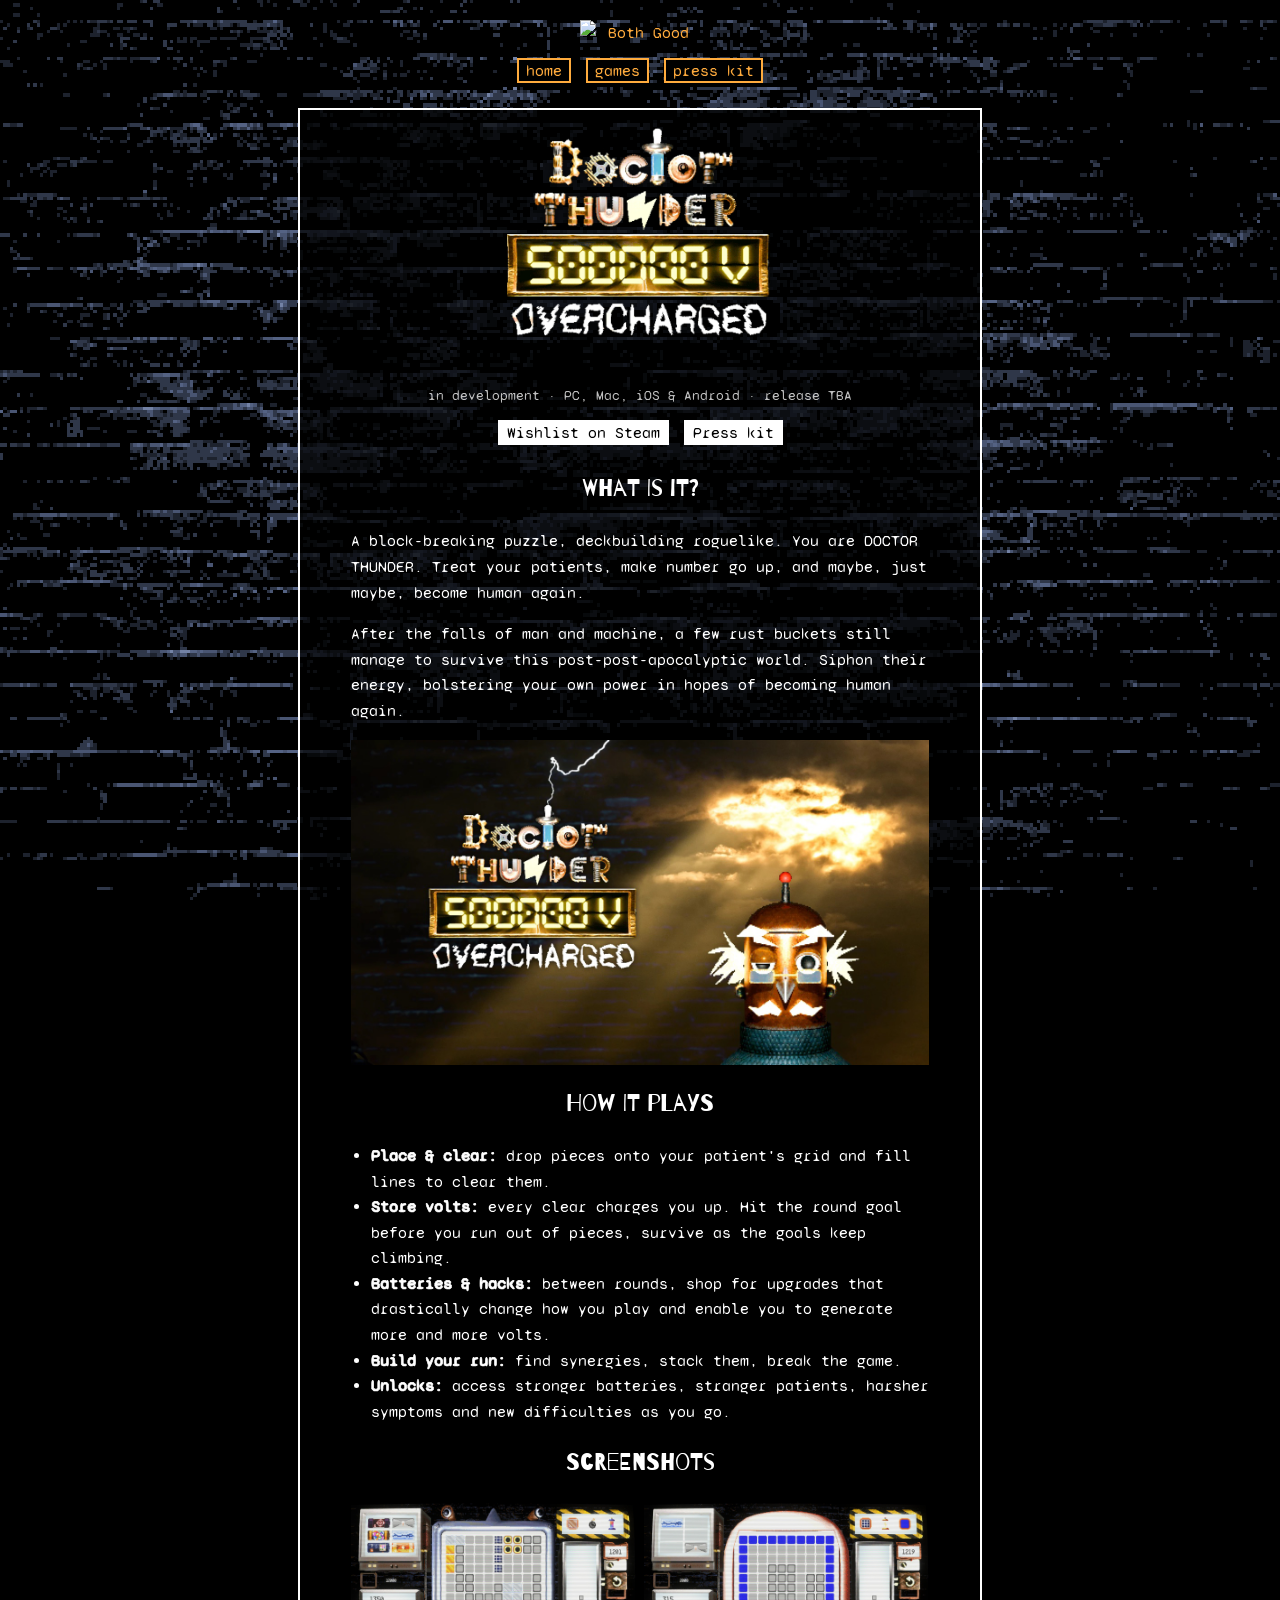
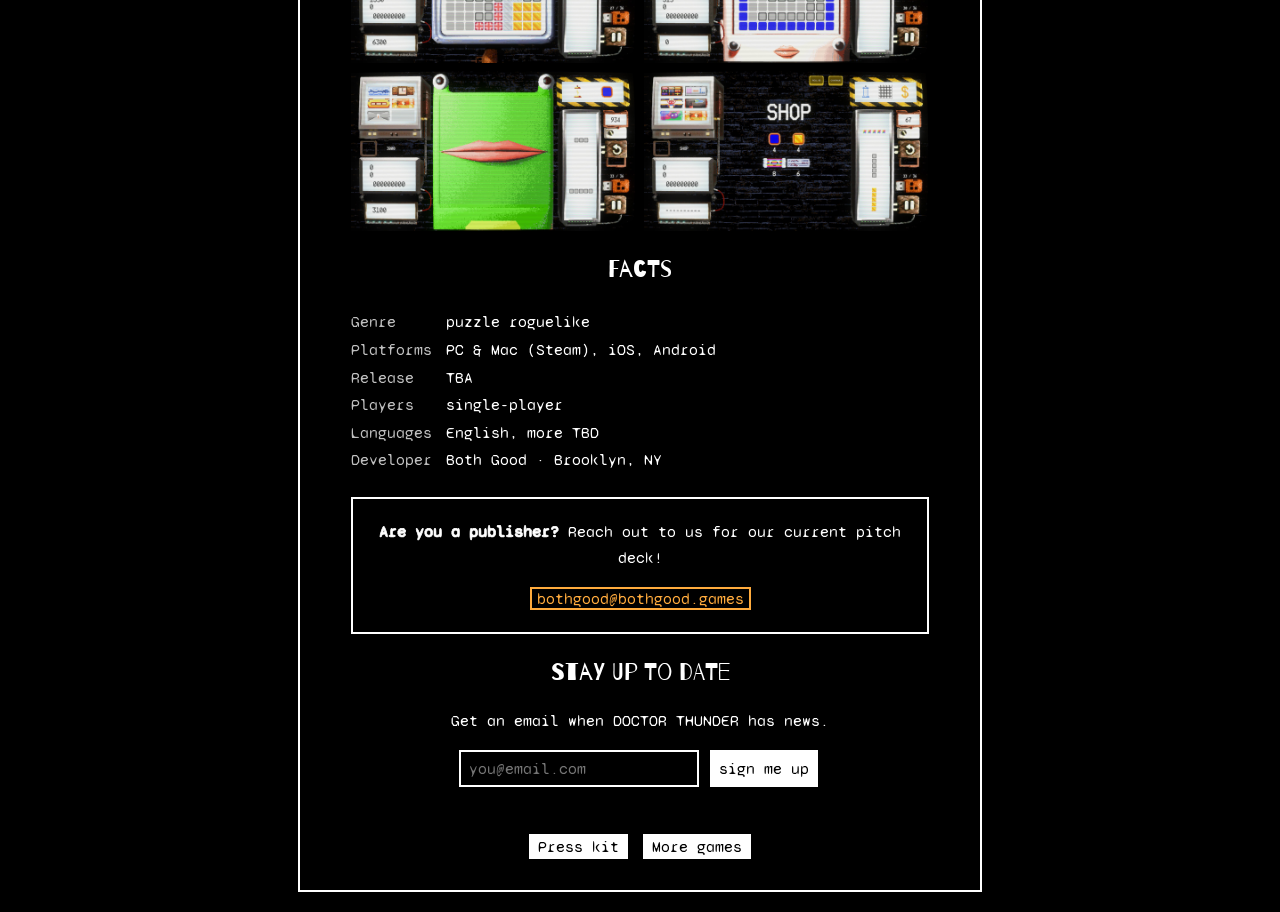
==== commit 7a2cb8a4: "Make main content panel 75% opaque" ====
--- a/doctor-thunder/index.html
+++ b/doctor-thunder/index.html
@@ -36,7 +36,6 @@
             <a href="../">home</a>
             <a href="../#games">games</a>
             <a href="presskit.html">press kit</a>
-            <a href="https://shop.bothgood.games" target="_blank" rel="noopener">merch</a>
         </nav>
     </header>
     <div class="container page">
--- a/style.css
+++ b/style.css
@@ -38,7 +38,7 @@
     min-height: 100%;
     height: auto;
     margin: 0 auto;
-    background-color: rgb(0, 0, 0);
+    background-color: rgba(0, 0, 0, 0.75);
     border: solid white 2px;
     position: relative;
     overflow: visible; /* Allow content to bleed out */
@@ -465,3 +465,9 @@
 #contact .signup-section {
     margin-top: 40px;
 }
+
+/* ===== BACKGROUND TEST: brick wall instead of the stars =====
+   To go back to stars, delete this block. */
+body {
+    background-image: url('imgs/brickBg.png');
+}
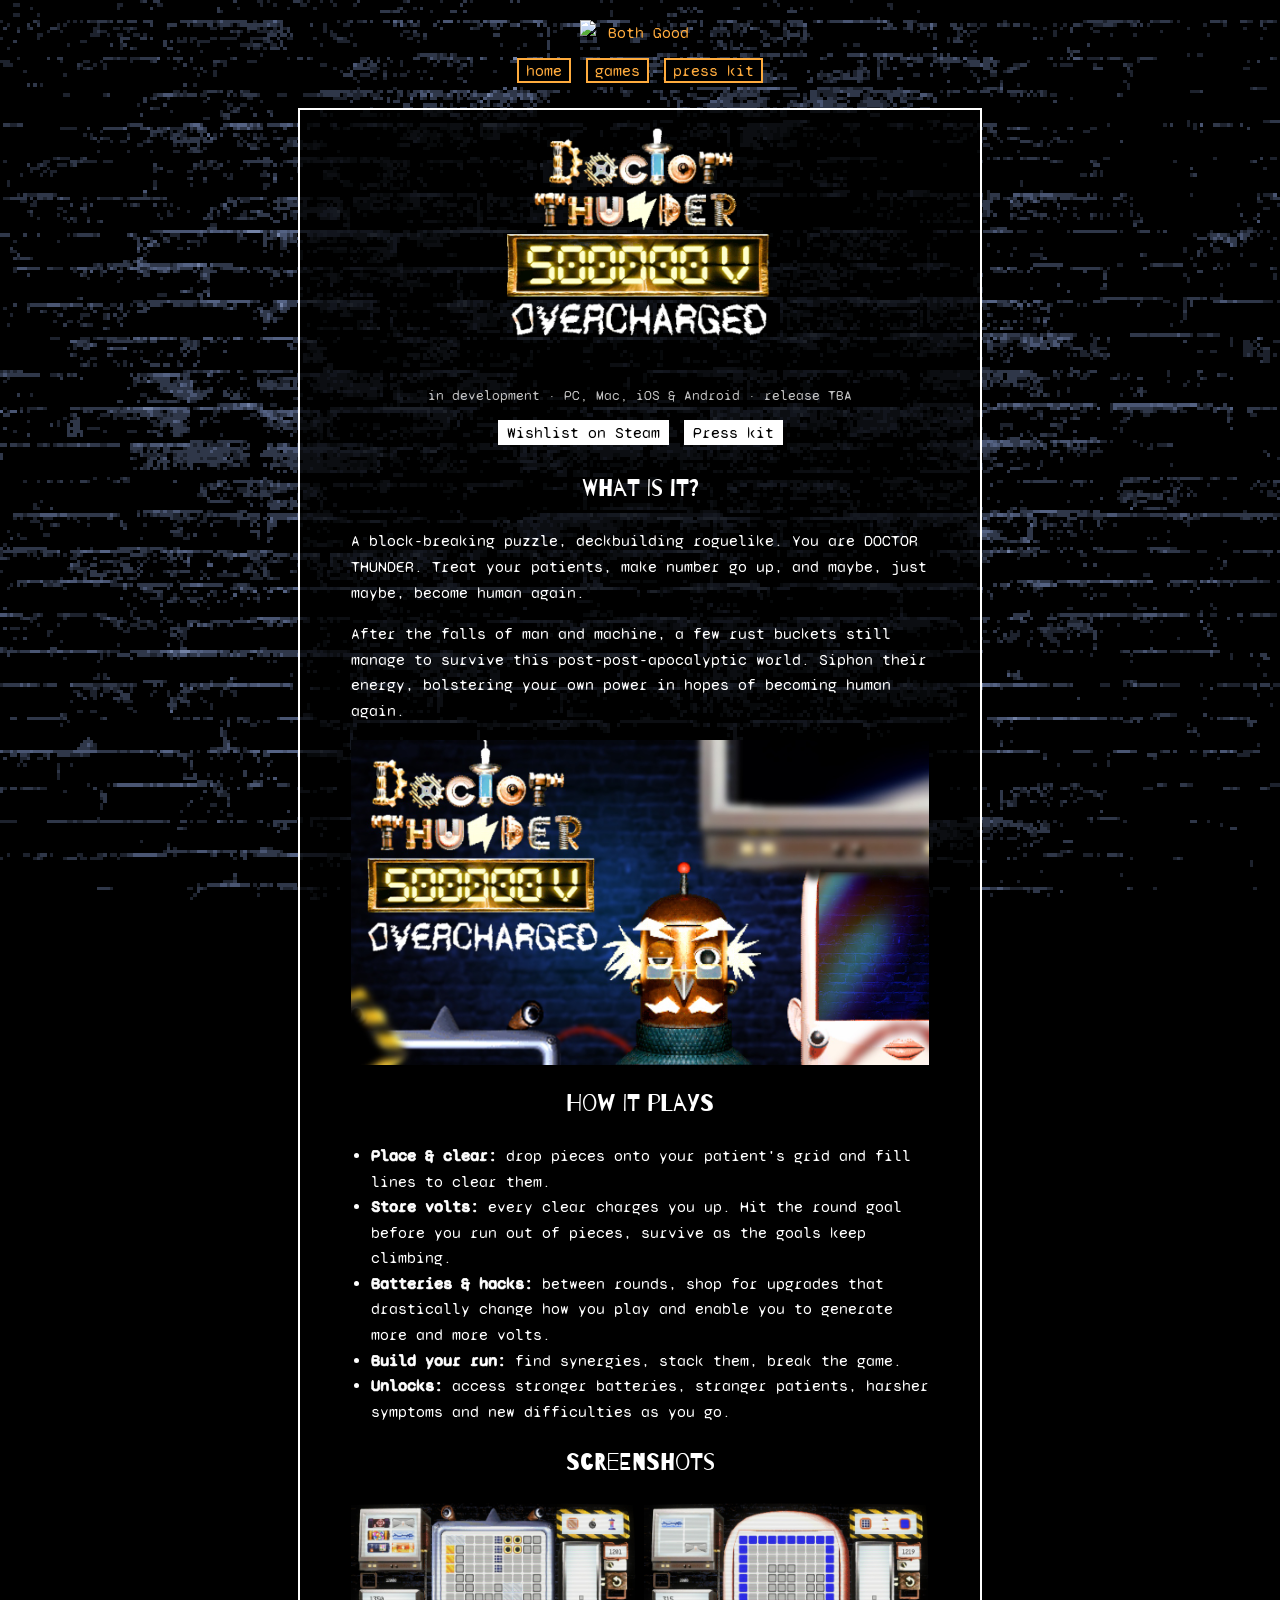
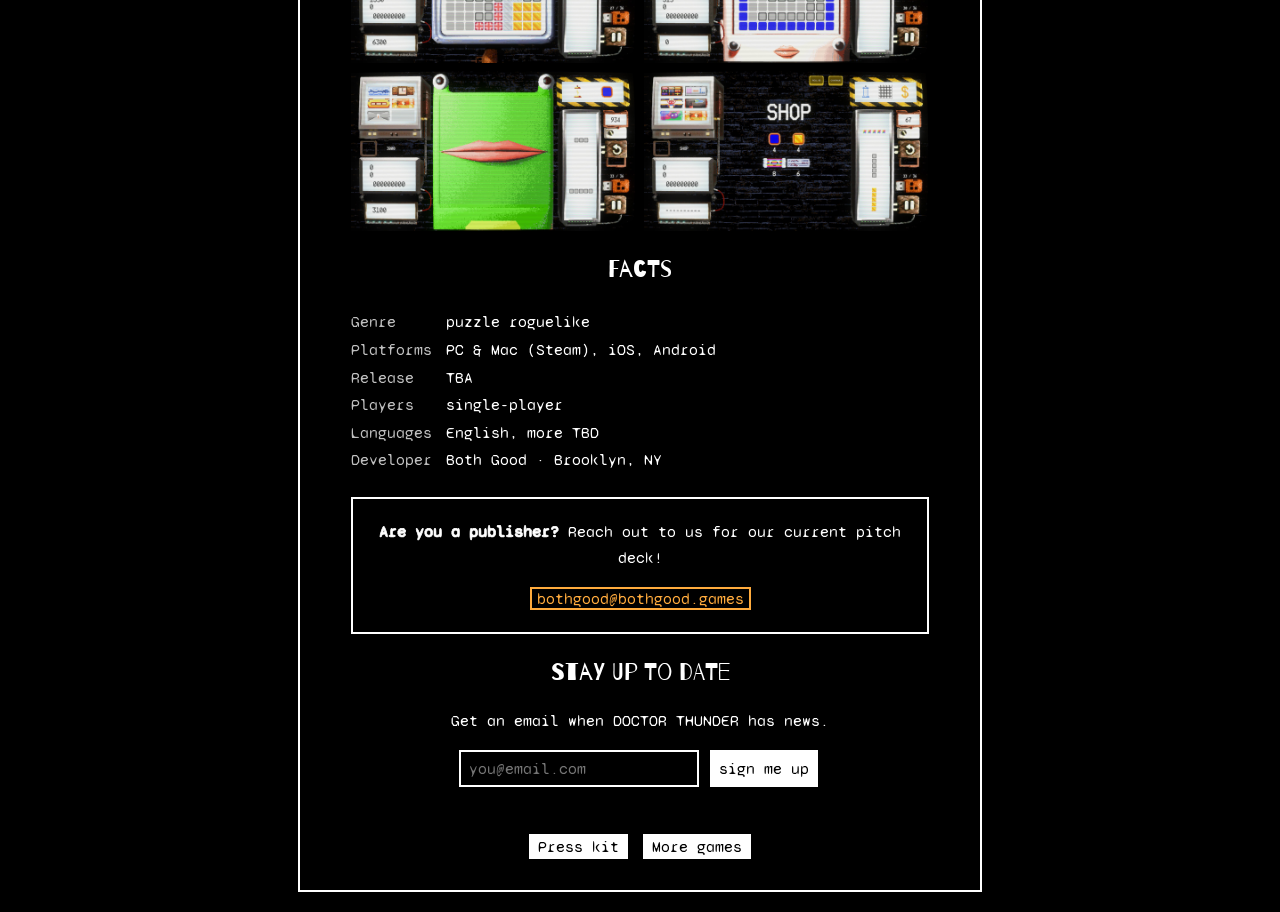
==== commit d6017908: "Replace Doctor Thunder key art" ====
--- a/doctor-thunder/index.html
+++ b/doctor-thunder/index.html
@@ -16,7 +16,7 @@
     <meta property="og:image:height" content="720">
     <meta name="twitter:card" content="summary_large_image">
     <link rel="stylesheet" href="../header.css?v=2">
-    <link rel="stylesheet" href="../style.css?v=10">
+    <link rel="stylesheet" href="../style.css?v=7">
 
     <link rel="preconnect" href="https://fonts.googleapis.com">
     <link rel="preconnect" href="https://fonts.gstatic.com" crossorigin>
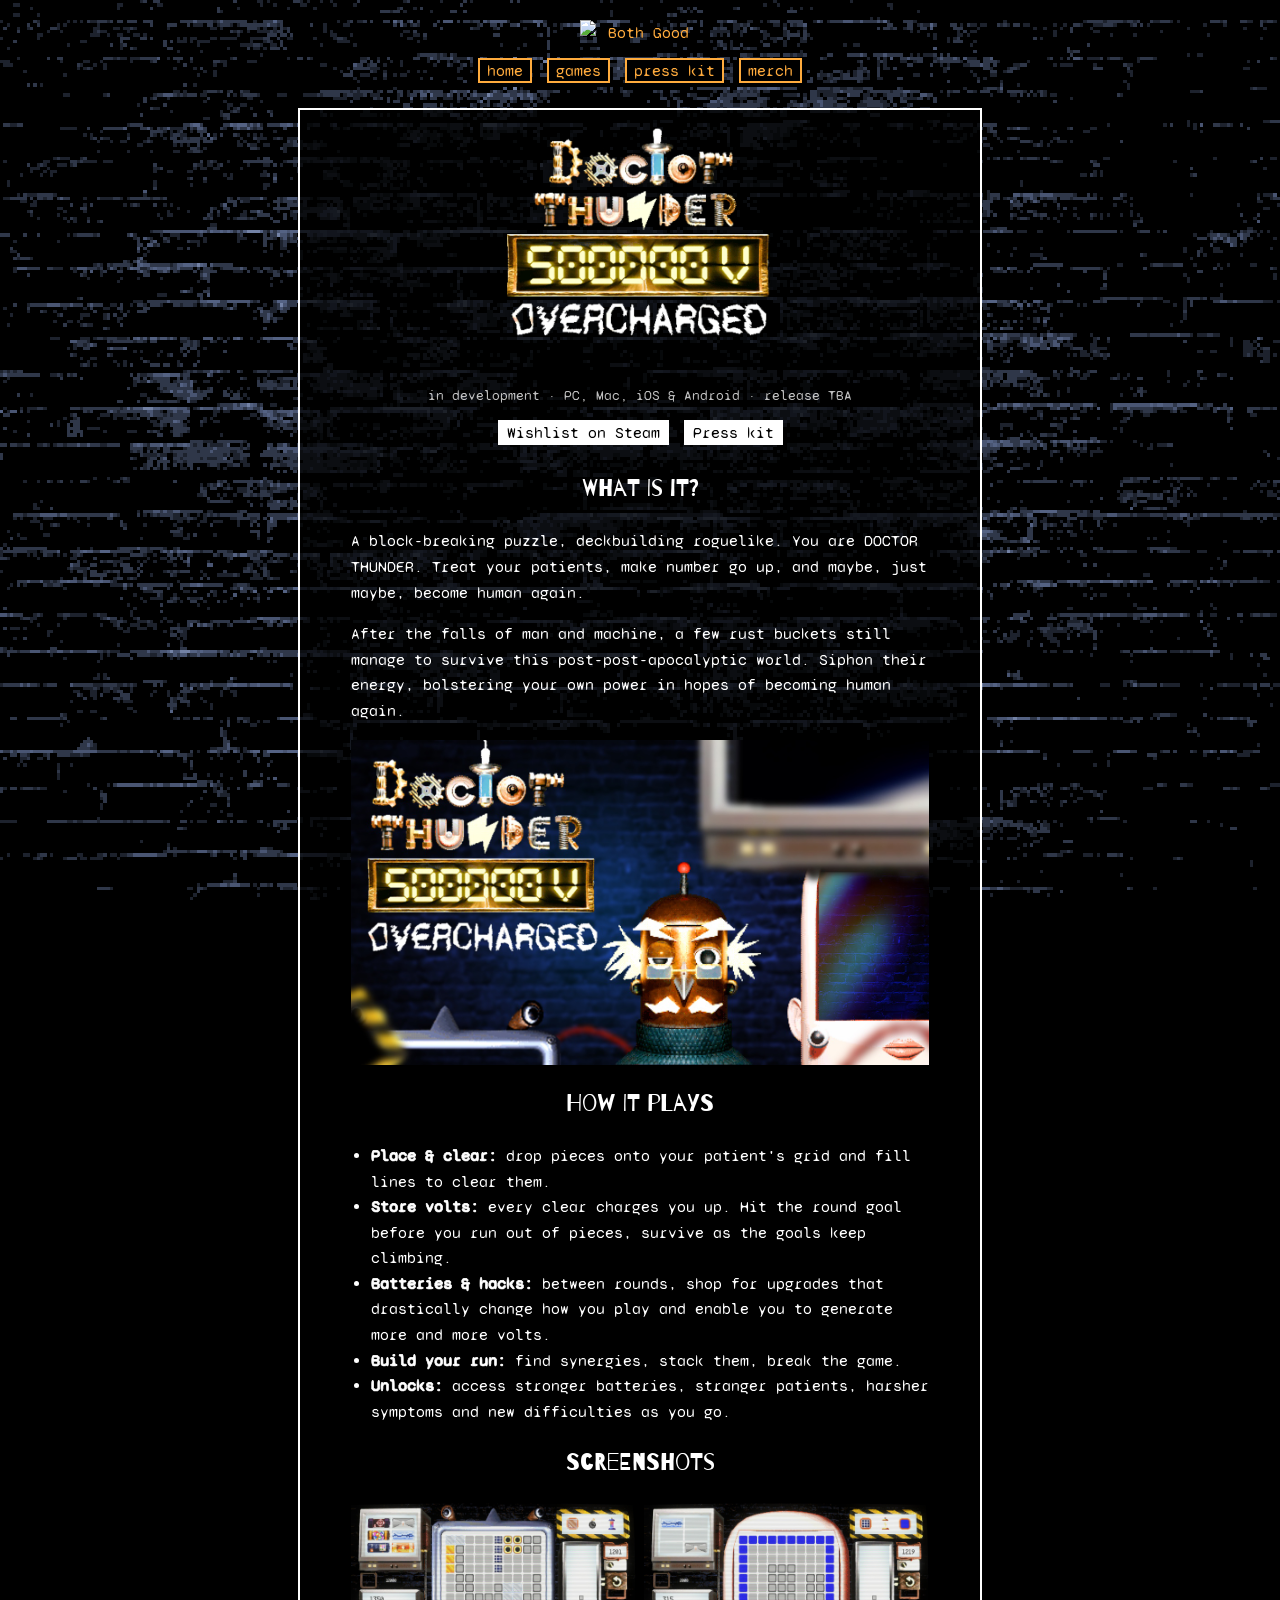
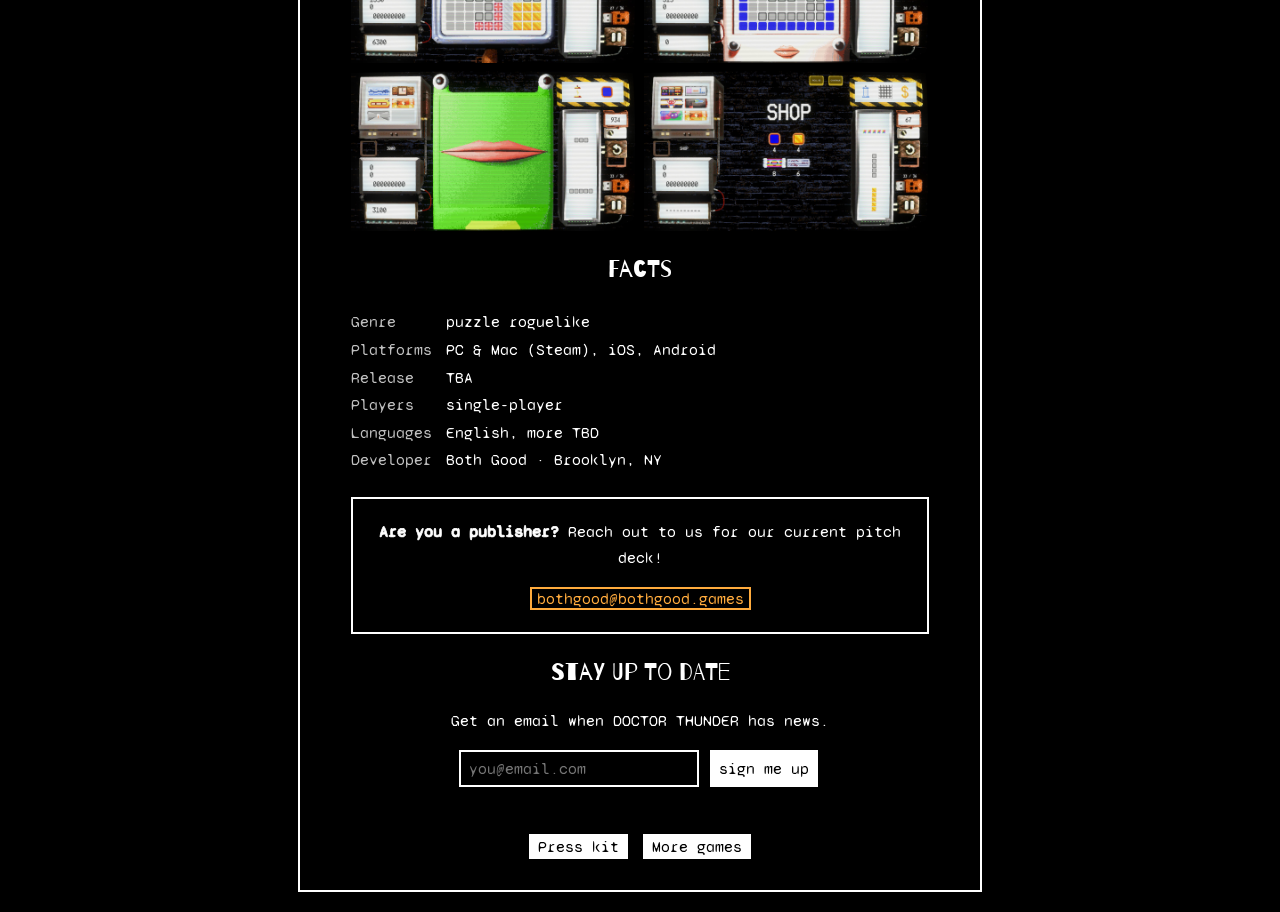
==== commit a4f9a984: "Merge pull request #8 from Both-Good/DT/publisher Dt/publisher" ====
--- a/doctor-thunder/index.html
+++ b/doctor-thunder/index.html
@@ -16,7 +16,7 @@
     <meta property="og:image:height" content="720">
     <meta name="twitter:card" content="summary_large_image">
     <link rel="stylesheet" href="../header.css?v=2">
-    <link rel="stylesheet" href="../style.css?v=7">
+    <link rel="stylesheet" href="../style.css?v=10">
 
     <link rel="preconnect" href="https://fonts.googleapis.com">
     <link rel="preconnect" href="https://fonts.gstatic.com" crossorigin>
@@ -36,6 +36,7 @@
             <a href="../">home</a>
             <a href="../#games">games</a>
             <a href="presskit.html">press kit</a>
+            <a href="https://shop.bothgood.games" target="_blank" rel="noopener">merch</a>
         </nav>
     </header>
     <div class="container page">
